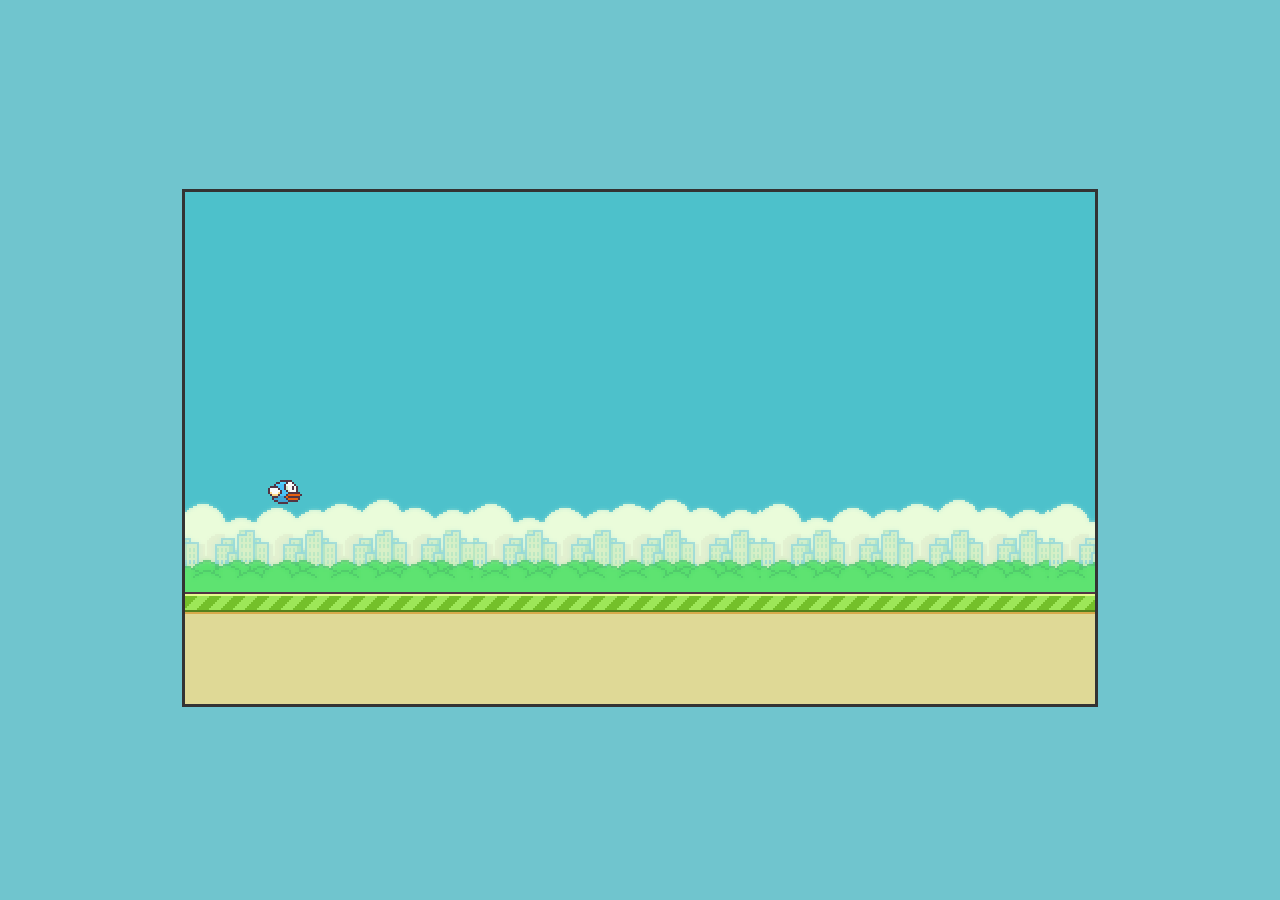
==== javascript/index.html @ 41d61bc1 "javascript initial commit" ====
<!DOCTYPE html>
<html lang="en">
<head>
    <meta charset="UTF-8">
    <meta name="viewport" content="width=device-width, initial-scale=1.0">
    <title>Flappy Bird</title>
    <link rel="stylesheet" href="style/style.css">
    <script src="scripts/script.js"></script>
</head>
<body>
    <div id="gameContainer">
        <canvas id="gameCanvas" width="910" height="512"></canvas>
    </div>
</body>
</html>
---- javascript/style/style.css ----
* {
    margin: 0;
    padding: 0;
    box-sizing: border-box;
}

body {
    display: flex;
    justify-content: center;
    align-items: center;
    min-height: 100vh;
    background: #70c5ce;
    font-family: Arial, sans-serif;
}

#gameContainer {
    position: relative;
}

#gameCanvas {
    border: 3px solid #333;
    background: linear-gradient(#70c5ce, #ffffff);
}

/* #score {
    position: absolute;
    top: 20px;
    left: 50%;
    transform: translateX(-50%);
    color: white;
    font-size: 32px;
    font-weight: bold;
    text-shadow: 2px 2px 4px black;
}

#start-screen,
#game-over-screen {
    position: absolute;
    inset: 0;
    display: flex;
    flex-direction: column;
    justify-content: center;
    align-items: center;
    background: rgba(0, 0, 0, 0.5);
    color: white;
} */

.hidden {
    display: none !important;
}

/* button {
    margin-top: 10px;
    padding: 10px 20px;
    border: none;
    background: #ffcc00;
    font-size: 16px;
    cursor: pointer;
    border-radius: 5px;
}

button:hover {
    background: #ffdd33;
} */
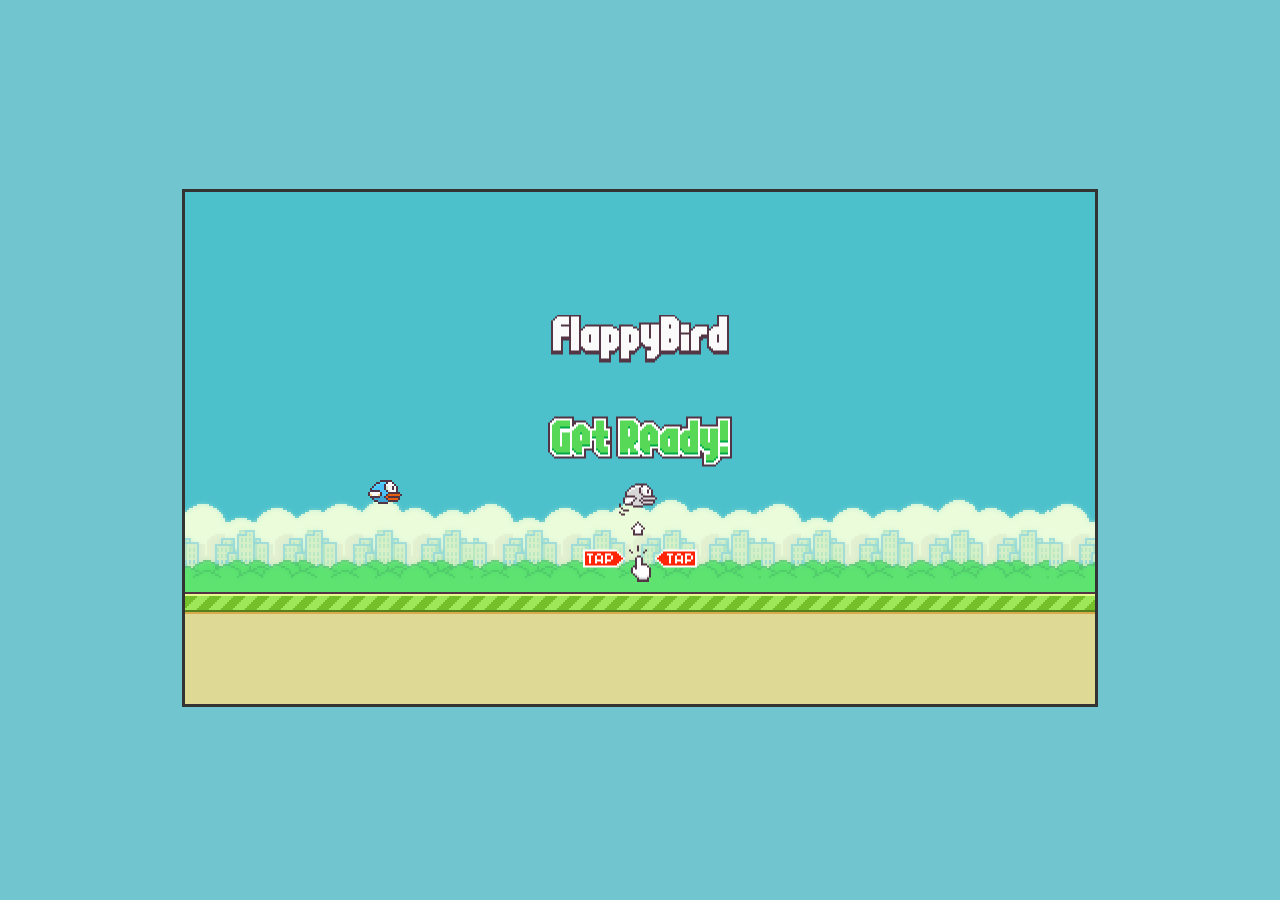
==== commit 90a39064: "Game complete" ====
--- a/javascript/index.html
+++ b/javascript/index.html
@@ -10,6 +10,9 @@
 <body>
     <div id="gameContainer">
         <canvas id="gameCanvas" width="910" height="512"></canvas>
+        <button id="restartButton" hidden>
+            RST
+        </button>
     </div>
 </body>
 </html>
--- a/javascript/style/style.css
+++ b/javascript/style/style.css
@@ -20,6 +20,21 @@
 #gameCanvas {
     border: 3px solid #333;
     background: linear-gradient(#70c5ce, #ffffff);
+}
+
+#restartButton {
+    position: absolute;
+    left: 50%;
+    top: 70%;
+    transform: translate(-50%, -50%);
+
+    padding: 10px 20px;
+
+    font-family: "FlappyFont", sans-serif;
+    font-size: 20px;
+
+    cursor: pointer;
+    z-index: 10;
 }
 
 /* #score {
